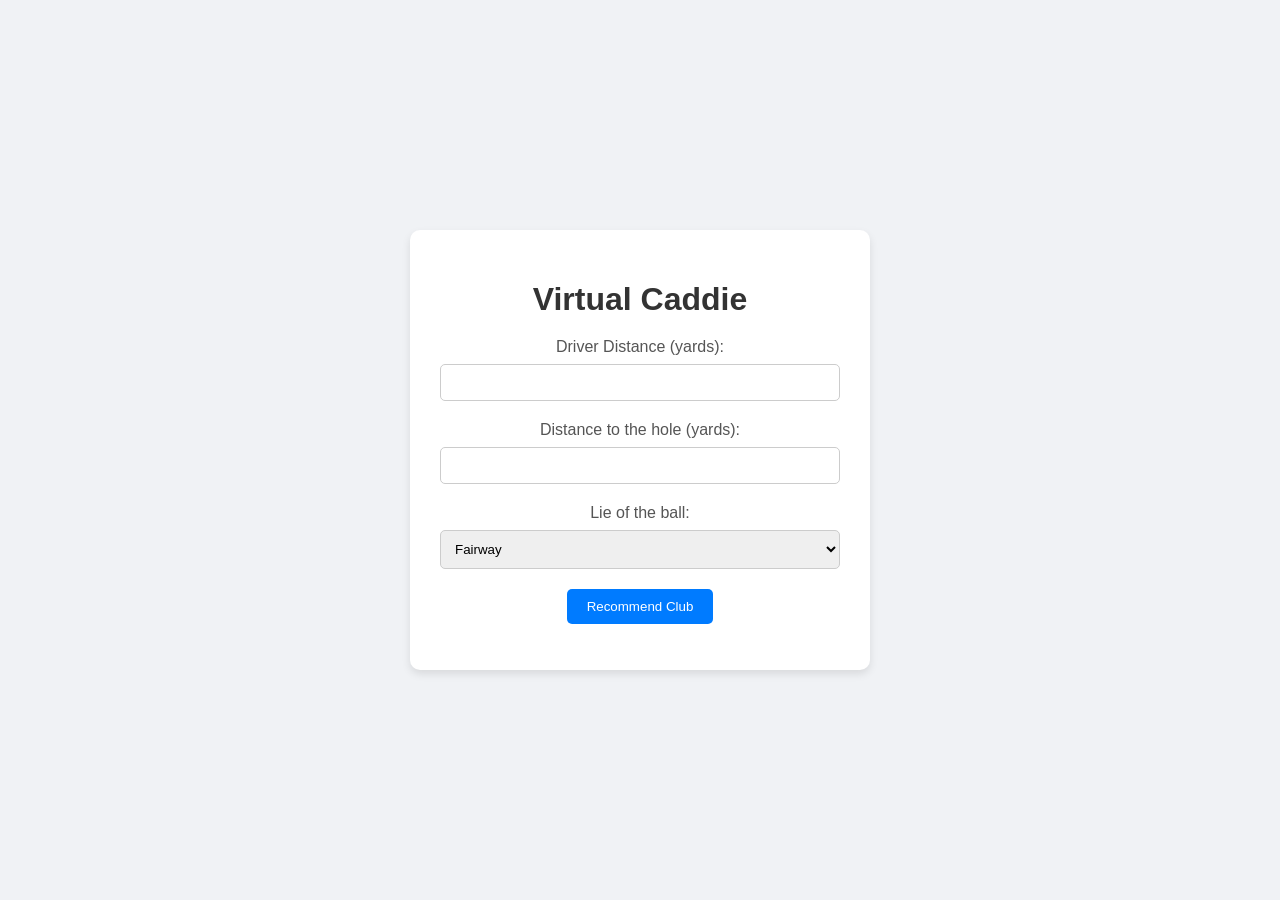
==== index.html @ fd92066d "Create index.html" ====
<!DOCTYPE html>
<html lang="en">
<head>
    <meta charset="UTF-8">
    <meta name="viewport" content="width=device-width, initial-scale=1.0">
    <title>Virtual Caddie</title>
    <style>
        /* Add your CSS styling here */
        body {
            font-family: 'Arial', sans-serif;
            background-color: #f0f2f5;
            margin: 0;
            padding: 0;
            display: flex;
            justify-content: center;
            align-items: center;
            height: 100vh;
        }
        .container {
            background-color: #fff;
            padding: 30px;
            border-radius: 10px;
            box-shadow: 0 4px 8px rgba(0, 0, 0, 0.1);
            text-align: center;
            max-width: 400px;
            width: 100%;
        }
        h1 {
            color: #333;
            margin-bottom: 20px;
        }
        form {
            margin-top: 20px;
        }
        label {
            display: block;
            margin-bottom: 8px;
            color: #555;
        }
        input[type="number"], select {
            width: 100%;
            padding: 10px;
            margin-bottom: 20px;
            border: 1px solid #ccc;
            border-radius: 5px;
            box-sizing: border-box;
        }
        input[type="submit"] {
            background-color: #007bff;
            color: #fff;
            border: none;
            padding: 10px 20px;
            border-radius: 5px;
            cursor: pointer;
            transition: background-color 0.3s ease;
        }
        input[type="submit"]:hover {
            background-color: #0056b3;
        }
    </style>
</head>
<body>
    <div class="container">
        <h1>Virtual Caddie</h1>
        <form id="recommendForm">
            <label for="driver_distance">Driver Distance (yards):</label>
            <input type="number" id="driver_distance" name="driver_distance" required>

            <label for="distance">Distance to the hole (yards):</label>
            <input type="number" id="distance" name="distance" required>

            <label for="lie">Lie of the ball:</label>
            <select id="lie" name="lie" required>
                <option value="fairway">Fairway</option>
                <option value="rough">Rough</option>
                <option value="sand">Sand</option>
                <option value="green">Green</option>
            </select>

            <input type="submit" value="Recommend Club">
        </form>
        <p id="result"></p>
    </div>

    <script>
        function recommendClub(distance, lie, driverDistance) {
            let percentage = (distance / driverDistance) * 100;
            let club = "";

            if (lie === "fairway") {
                if (percentage > 100) club = "Driver";
                else if (percentage >= 83) club = "3-Wood";
                else if (percentage >= 75) club = "5-Hybrid";
                else if (percentage >= 70) club = "5-Iron";
                else if (percentage >= 66) club = "6-Iron";
                else if (percentage >= 60) club = "7-Iron";
                else if (percentage >= 57) club = "8-Iron";
                else if (percentage >= 54) club = "9-Iron";
                else if (percentage >= 42) club = "Pitching Wedge";
                else if (percentage >= 38) club = "Approach Wedge - 52";
                else if (percentage >= 32) club = "Sand Wedge - 56";
                else club = "Lob Wedge - 60";
            } else if (lie === "rough") {
                if (percentage > 75) club = "3-Wood";
                else if (percentage >= 57) club = "5-Iron";
                else if (percentage >= 45) club = "7-Iron";
                else if (percentage >= 38) club = "8-Iron";
                else club = "Sand Wedge";
            } else if (lie === "sand") {
                if (percentage > 38) club = "7-Iron";
                else club = "Sand Wedge";
            } else {
                club = "Putter";
            }

            return club;
        }

        document.getElementById("recommendForm").onsubmit = function(e) {
            e.preventDefault();
            let distance = parseInt(document.getElementById("distance").value);
            let lie = document.getElementById("lie").value;
            let driverDistance = parseInt(document.getElementById("driver_distance").value);
            let club = recommendClub(distance, lie, driverDistance);
            document.getElementById("result").textContent = "Your Recommended Club: " + club;
        };
    </script>
</body>
</html>
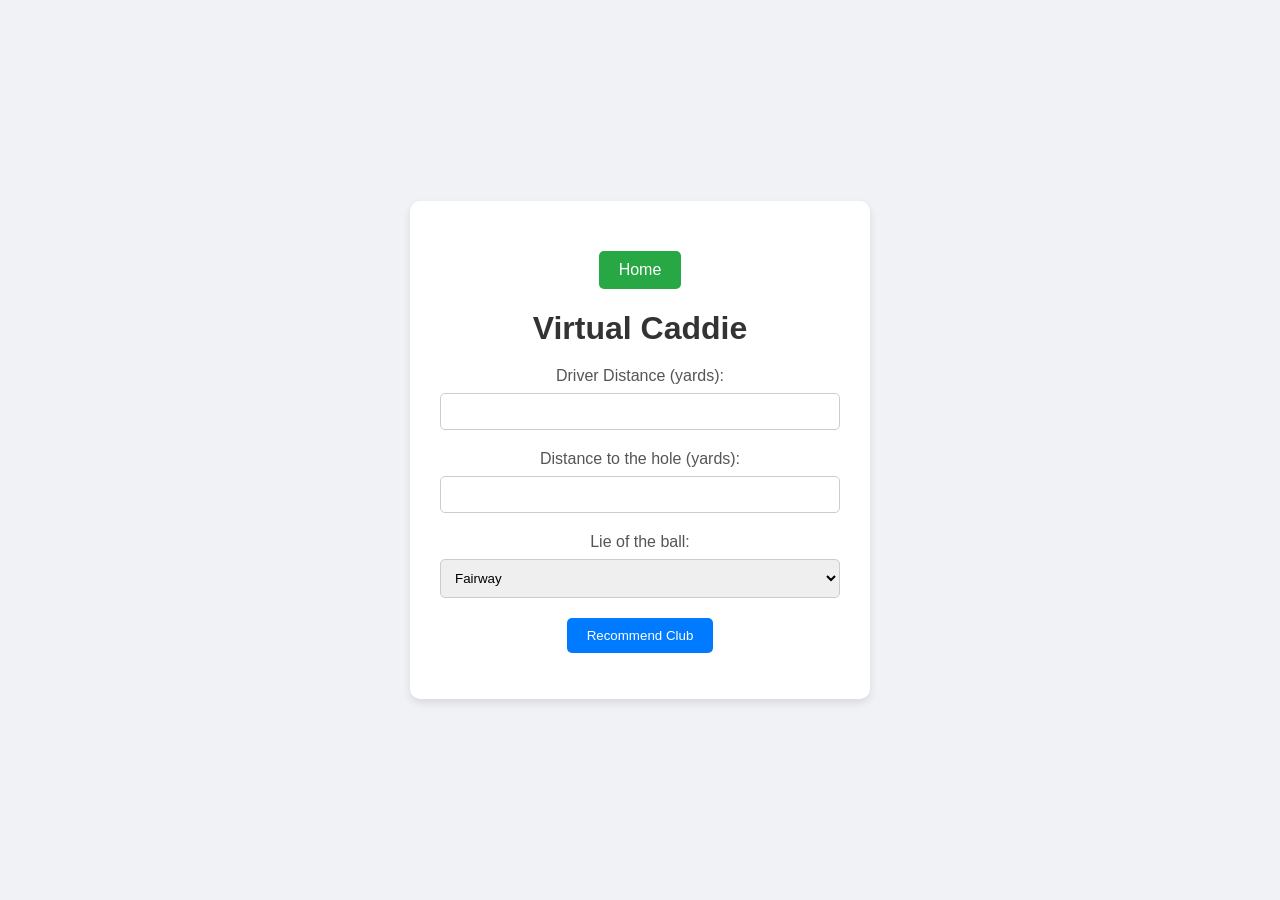
==== commit 2874c114: "Update index.html" ====
--- a/index.html
+++ b/index.html
@@ -57,10 +57,24 @@
         input[type="submit"]:hover {
             background-color: #0056b3;
         }
+            .home-button {
+        display: inline-block;
+        margin-top: 20px;
+        padding: 10px 20px;
+        background-color: #28a745;
+        color: #fff;
+        text-decoration: none;
+        border-radius: 5px;
+        transition: background-color 0.3s ease;
+    }
+    .home-button:hover {
+        background-color: #218838;
+    }
     </style>
 </head>
 <body>
     <div class="container">
+        <a href="https://keenroudy.com" class="home-button">Home</a>
         <h1>Virtual Caddie</h1>
         <form id="recommendForm">
             <label for="driver_distance">Driver Distance (yards):</label>
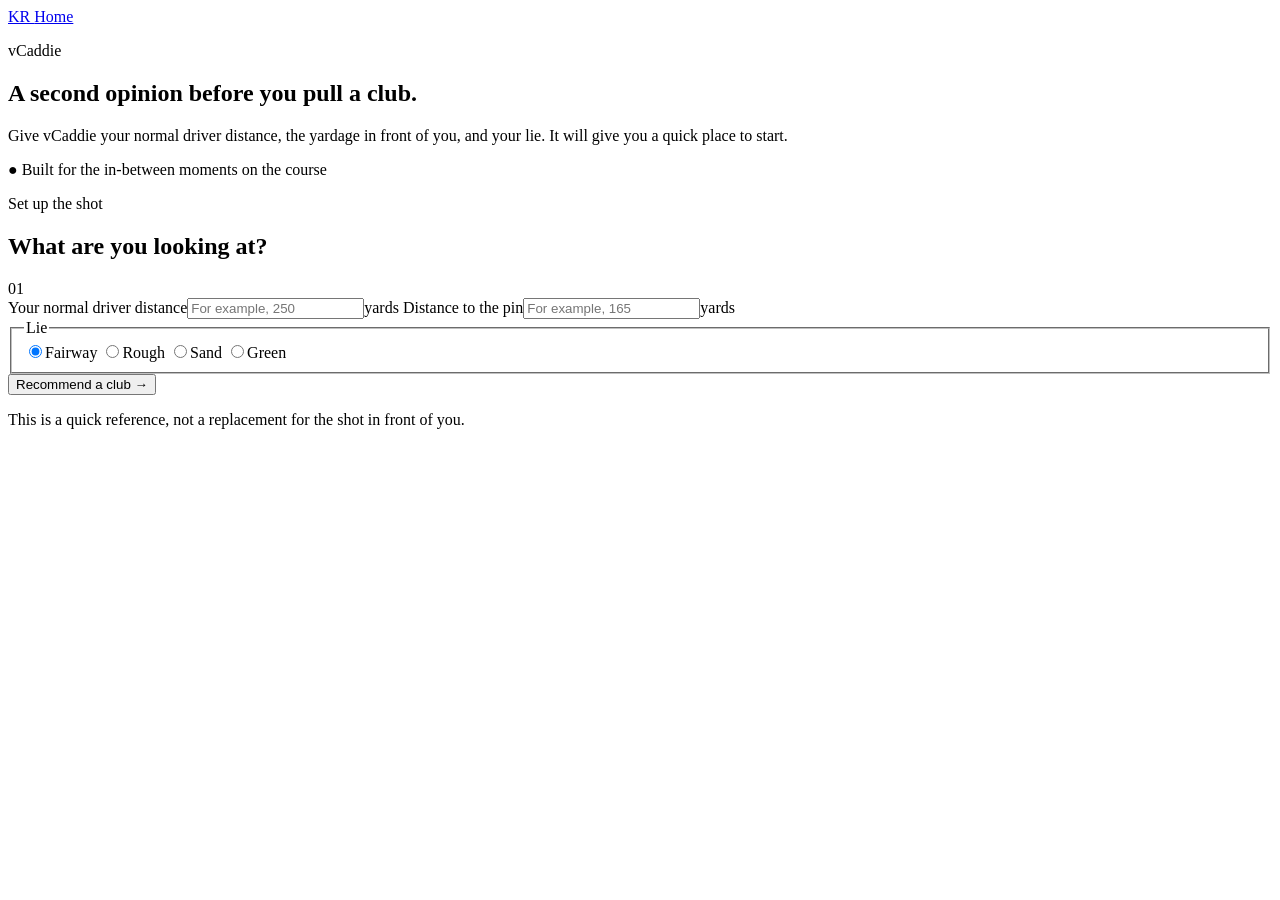
==== commit f412fb45: "Refresh vCaddie experience" ====
--- a/index.html
+++ b/index.html
@@ -1,143 +1,87 @@
-<!DOCTYPE html>
+<!doctype html>
 <html lang="en">
 <head>
-    <meta charset="UTF-8">
-    <meta name="viewport" content="width=device-width, initial-scale=1.0">
-    <title>Virtual Caddie</title>
-    <style>
-        /* Add your CSS styling here */
-        body {
-            font-family: 'Arial', sans-serif;
-            background-color: #f0f2f5;
-            margin: 0;
-            padding: 0;
-            display: flex;
-            justify-content: center;
-            align-items: center;
-            height: 100vh;
-        }
-        .container {
-            background-color: #fff;
-            padding: 30px;
-            border-radius: 10px;
-            box-shadow: 0 4px 8px rgba(0, 0, 0, 0.1);
-            text-align: center;
-            max-width: 400px;
-            width: 100%;
-        }
-        h1 {
-            color: #333;
-            margin-bottom: 20px;
-        }
-        form {
-            margin-top: 20px;
-        }
-        label {
-            display: block;
-            margin-bottom: 8px;
-            color: #555;
-        }
-        input[type="number"], select {
-            width: 100%;
-            padding: 10px;
-            margin-bottom: 20px;
-            border: 1px solid #ccc;
-            border-radius: 5px;
-            box-sizing: border-box;
-        }
-        input[type="submit"] {
-            background-color: #007bff;
-            color: #fff;
-            border: none;
-            padding: 10px 20px;
-            border-radius: 5px;
-            cursor: pointer;
-            transition: background-color 0.3s ease;
-        }
-        input[type="submit"]:hover {
-            background-color: #0056b3;
-        }
-            .home-button {
-        display: inline-block;
-        margin-top: 20px;
-        padding: 10px 20px;
-        background-color: #28a745;
-        color: #fff;
-        text-decoration: none;
-        border-radius: 5px;
-        transition: background-color 0.3s ease;
-    }
-    .home-button:hover {
-        background-color: #218838;
-    }
-    </style>
+  <meta charset="utf-8">
+  <meta name="viewport" content="width=device-width, initial-scale=1">
+  <meta name="theme-color" content="#14261c">
+  <title>vCaddie | Pick your club</title>
+  <meta name="description" content="A quick golf club recommendation based on your distance, driver carry, and lie.">
+  <link rel="preconnect" href="https://fonts.googleapis.com">
+  <link rel="preconnect" href="https://fonts.gstatic.com" crossorigin>
+  <link href="https://fonts.googleapis.com/css2?family=DM+Sans:wght@400;500;600;700&family=Space+Grotesk:wght@500;600;700&display=swap" rel="stylesheet">
+  <link rel="stylesheet" href="./static/style.css">
 </head>
 <body>
-    <div class="container">
-        <a href="https://keenroudy.com" class="home-button">Home</a>
-        <h1>Virtual Caddie</h1>
-        <form id="recommendForm">
-            <label for="driver_distance">Driver Distance (yards):</label>
-            <input type="number" id="driver_distance" name="driver_distance" required>
-
-            <label for="distance">Distance to the hole (yards):</label>
-            <input type="number" id="distance" name="distance" required>
-
-            <label for="lie">Lie of the ball:</label>
-            <select id="lie" name="lie" required>
-                <option value="fairway">Fairway</option>
-                <option value="rough">Rough</option>
-                <option value="sand">Sand</option>
-                <option value="green">Green</option>
-            </select>
-
-            <input type="submit" value="Recommend Club">
-        </form>
-        <p id="result"></p>
-    </div>
-
-    <script>
-        function recommendClub(distance, lie, driverDistance) {
-            let percentage = (distance / driverDistance) * 100;
-            let club = "";
-
-            if (lie === "fairway") {
-                if (percentage > 100) club = "Driver";
-                else if (percentage >= 83) club = "3-Wood";
-                else if (percentage >= 75) club = "5-Hybrid";
-                else if (percentage >= 70) club = "5-Iron";
-                else if (percentage >= 66) club = "6-Iron";
-                else if (percentage >= 60) club = "7-Iron";
-                else if (percentage >= 57) club = "8-Iron";
-                else if (percentage >= 54) club = "9-Iron";
-                else if (percentage >= 42) club = "Pitching Wedge";
-                else if (percentage >= 38) club = "Approach Wedge - 52";
-                else if (percentage >= 32) club = "Sand Wedge - 56";
-                else club = "Lob Wedge - 60";
-            } else if (lie === "rough") {
-                if (percentage > 75) club = "3-Wood";
-                else if (percentage >= 57) club = "5-Iron";
-                else if (percentage >= 45) club = "7-Iron";
-                else if (percentage >= 38) club = "8-Iron";
-                else club = "Sand Wedge";
-            } else if (lie === "sand") {
-                if (percentage > 38) club = "7-Iron";
-                else club = "Sand Wedge";
-            } else {
-                club = "Putter";
-            }
-
-            return club;
-        }
-
-        document.getElementById("recommendForm").onsubmit = function(e) {
-            e.preventDefault();
-            let distance = parseInt(document.getElementById("distance").value);
-            let lie = document.getElementById("lie").value;
-            let driverDistance = parseInt(document.getElementById("driver_distance").value);
-            let club = recommendClub(distance, lie, driverDistance);
-            document.getElementById("result").textContent = "Your Recommended Club: " + club;
-        };
-    </script>
+  <main class="page-shell">
+    <section class="intro" aria-labelledby="page-title">
+      <a class="home-link" href="https://keenroudy.com/">KR <span>Home</span></a>
+      <p class="eyebrow">vCaddie</p>
+      <h1 id="page-title">A second opinion before you pull a club.</h1>
+      <p class="intro-copy">Give vCaddie your normal driver distance, the yardage in front of you, and your lie. It will give you a quick place to start.</p>
+      <div class="course-note"><span aria-hidden="true">●</span> Built for the in-between moments on the course</div>
+    </section>
+    <section class="caddie-card" aria-labelledby="form-title">
+      <div class="card-heading"><div><p class="eyebrow">Set up the shot</p><h2 id="form-title">What are you looking at?</h2></div><span class="step">01</span></div>
+      <form id="recommendForm" novalidate>
+        <label class="field"><span>Your normal driver distance</span><span class="unit-input"><input type="number" id="driver_distance" min="1" inputmode="numeric" placeholder="For example, 250" required><span>yards</span></span></label>
+        <label class="field"><span>Distance to the pin</span><span class="unit-input"><input type="number" id="distance" min="0" inputmode="numeric" placeholder="For example, 165" required><span>yards</span></span></label>
+        <fieldset class="fieldset"><legend>Lie</legend><div class="lie-options">
+          <label><input type="radio" name="lie" value="fairway" checked><span>Fairway</span></label>
+          <label><input type="radio" name="lie" value="rough"><span>Rough</span></label>
+          <label><input type="radio" name="lie" value="sand"><span>Sand</span></label>
+          <label><input type="radio" name="lie" value="green"><span>Green</span></label>
+        </div></fieldset>
+        <button class="recommend-button" type="submit">Recommend a club <span aria-hidden="true">→</span></button>
+        <p id="form-error" class="form-error" role="alert" hidden></p>
+      </form>
+      <section id="result" class="inline-result" aria-live="polite" hidden>
+        <p class="eyebrow">Your starting club</p><p id="shot-context" class="shot-context"></p><h2 id="club-result"></h2><p>Start there, take a look at the lie, and trust the swing you brought today.</p>
+      </section>
+      <p class="fine-print">This is a quick reference, not a replacement for the shot in front of you.</p>
+    </section>
+  </main>
+  <script>
+    const form = document.querySelector('#recommendForm');
+    const result = document.querySelector('#result');
+    const error = document.querySelector('#form-error');
+    function recommendClub(distance, lie, driverDistance) {
+      const percentage = (distance / driverDistance) * 100;
+      if (lie === 'fairway') {
+        if (percentage > 100) return 'Driver';
+        if (percentage >= 83) return '3-Wood';
+        if (percentage >= 75) return '5-Hybrid';
+        if (percentage >= 70) return '5-Iron';
+        if (percentage >= 66) return '6-Iron';
+        if (percentage >= 60) return '7-Iron';
+        if (percentage >= 57) return '8-Iron';
+        if (percentage >= 54) return '9-Iron';
+        if (percentage >= 42) return 'Pitching Wedge';
+        if (percentage >= 38) return 'Approach Wedge · 52°';
+        if (percentage >= 32) return 'Sand Wedge · 56°';
+        return 'Lob Wedge · 60°';
+      }
+      if (lie === 'rough') return percentage > 75 ? '3-Wood' : percentage >= 57 ? '5-Iron' : percentage >= 45 ? '7-Iron' : percentage >= 38 ? '8-Iron' : 'Sand Wedge';
+      if (lie === 'sand') return percentage > 38 ? '7-Iron' : 'Sand Wedge';
+      return 'Putter';
+    }
+    form.addEventListener('submit', (event) => {
+      event.preventDefault();
+      error.hidden = true;
+      if (!form.checkValidity()) {
+        error.textContent = 'Enter a positive driver distance and a valid distance to the pin.';
+        error.hidden = false;
+        form.reportValidity();
+        return;
+      }
+      const driver = Number(document.querySelector('#driver_distance').value);
+      const distance = Number(document.querySelector('#distance').value);
+      const lie = document.querySelector('input[name="lie"]:checked').value;
+      document.querySelector('#club-result').textContent = recommendClub(distance, lie, driver);
+      document.querySelector('#shot-context').textContent = `${distance} yards · ${lie}`;
+      result.hidden = false;
+      result.scrollIntoView({ behavior: window.matchMedia('(prefers-reduced-motion: reduce)').matches ? 'auto' : 'smooth', block: 'nearest' });
+    });
+  </script>
 </body>
 </html>
+
